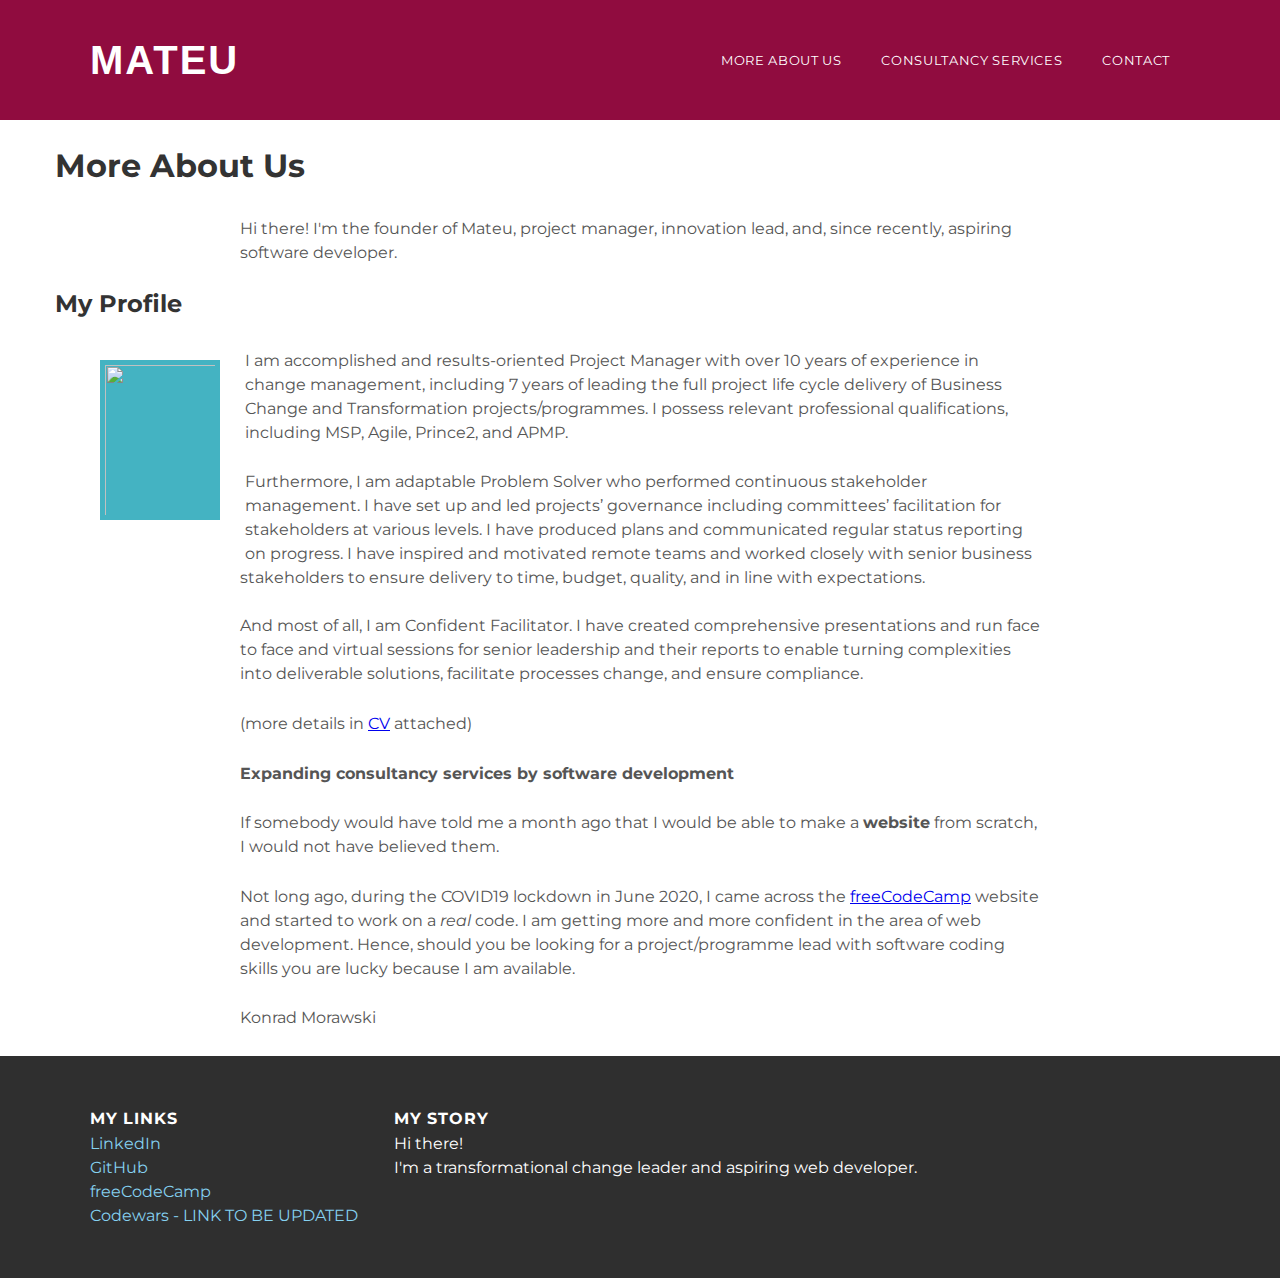
==== about.html @ 67dcff01 "Add files via upload" ====
<!DOCTYPE html>
<html>
<head>
  <meta charset="utf-8">
  <meta name="viewport" content="width+divice-width, initial-scale=1.0">

<link rel="stylesheet" href="style.css">
<!-- An icon library loaded to show a hamburger menu (bars) on small screens -->
<!--<link rel="stylesheet" href="https://cdnjs.cloudflare.com/ajax/libs/font-awesome/4.7.0/css/font-awesome.min.css">-->

</head>
<body>
  <div id="header">
  <div class="container">
    <span class="logo">
      <a href="index.html">MATEU</a></span>
    <div class="topnav" id="myTopnav">
      <a href="about.html" class="active">More About Us</a>
      <a href="services.html">Consultancy Services</a>
      <a href="contact.html">Contact</a>
      <a href="javascript:void(0);" class="icon" onclick="myFunction()">
        <i class="fa fa-bars"></i>
      </a>
    </div>
 </div>
</div>
<div class="moreAboutUs">
<h1>More About Us</h1><br>
 <p>Hi there! I'm the founder of Mateu, project manager, innovation lead, and, since recently, aspiring software developer.</p>
 <h2 class="myProfile">My Profile</h2>
  <div class="container">
    <div class="post">
      <div class="post-author">
      <div><img id="photo-author" src="img/IMG_4513.jpg"></div><br>
      </div>
      <p>I am accomplished and results-oriented Project Manager with over 10 years of experience in change management, including 7 years of leading the full project life cycle delivery of Business Change and Transformation projects/programmes. I possess relevant professional qualifications, including MSP, Agile, Prince2, and APMP.</p><br>
      <p>Furthermore, I am adaptable Problem Solver who performed continuous stakeholder management. I have set up and led projects’ governance including committees’ facilitation for stakeholders at various levels. I have produced plans and communicated regular status reporting on progress. I have inspired and motivated remote teams and worked closely with senior business stakeholders to ensure delivery to time, budget, quality, and in line with expectations.<p><br>
      <p>And most of all, I am Confident Facilitator. I have created comprehensive presentations and run face to face and virtual sessions for senior leadership and their reports to enable turning complexities into deliverable solutions, facilitate processes change, and ensure compliance.</p><br>
      <p>(more details in <a href="Konrad Morawski_CV.pdf">CV</a> attached)<br>
    </div><br>
        <p><strong>Expanding consultancy services by software development</strong></p><br>
        <p>If somebody would have told me a month ago that I would be able to make a <strong>website</strong> from scratch, I would not have believed them.</p><br>
        <p>Not long ago, during the COVID19 lockdown in June 2020, I came across the <a href="https://www.freecodecamp.org/learn"> freeCodeCamp</a> website and started to work on a <em>real</em> code. I am getting more and more confident in the area of web development. Hence, should you be looking for a project/programme lead with software coding skills you are lucky because I am available.</p><br>
        <p id="author">Konrad Morawski</p>
      </div><br>
  </div>
</div>
<div id="footer">
<div class="container">
<div class="column">
  <h4 id="myLinks">My links</h4>
  <p>
    <a href="https://www.linkedin.com/in/konrad-morawski-75322228">LinkedIn</a><br>
    <a href="https://github.com/KonradM-dot/KonradM-dot.github.io.git">GitHub</a><br>
    <a href="https://www.freecodecamp.org/konradm">freeCodeCamp</a><br>
    <a href=" ">Codewars - LINK TO BE UPDATED</a>
  </p>
  </div>
  <div class="column">
  <h4 id="myStory">My Story</h4>
<p>Hi there!</p><p>I'm a transformational change leader and aspiring web developer.</p>
</div>
</div>
</div>
</div>
<script src="js/javascript.js"></script>
</body>
</html>
---- style.css ----
@import url(http://fonts.googleapis.com/css?family=Montserrat:400,700);
.logo {
  font-family: "Abadi", sans-serif;
  float: left;
  font-weight: 800;
  color: #FBFDFD;
  font-size: 40px;
  padding: 10px 0px 0px 0px;
  margin: -10px auto 0px auto;
  display: block;
}
.logo:hover {
  color: #7001A9;
}
/* Line with Logo and Nav menu */
#header {
  background-color: #900C3F;
  height: 120px;
  line-height: 120px;
}

.topnav {
  float:right;
  overflow: hidden;
  background-color: #333;
}

/* The links inside the navigation bar styled */
.topnav a {
  background-color: #900C3F;
  float: left;
  display: block;
  color: #f2f2f2;
  text-align: center;
  padding: 0px 20px;
  text-decoration: none;
  font-size: 13px;
}

/* An active class added to highlight the current page */
.topnav a.active {
  color: white;
  /*text-decoration-line: underline;
  text-decoration-style: solid;
  text-decoration-color: white;
  padding-bottom: 20px;
  color: gray;
  font-size: 20px;*/
}

/* The link that opens and closes the topnav on small screens hidden*/
.topnav .icon {
  display: none;
}

/* When the screen is less than 600 pixels wide, hide all links, except for the first one. Show the link that contains should open and close the topnav (.icon) */
@media screen and (max-width: 800px) {
  .topnav a:not(:first-child) {display: none;}
  .topnav a.icon {
    float: right;
    display: block;
  }
}
/* The "responsive" class is added to the topnav with JavaScript when the user clicks on the icon. This class makes the topnav look good on small screens (display the links vertically instead of horizontally) */
@media screen and (max-width: 600px) {
  .topnav.responsive {position: relative;}
  .topnav.responsive a.icon {
    position: absolute;
    right: 0;
    top: 0;
  }
  .topnav.responsive a {
    float: none;
    display: block;
    text-align: left;
  }
}



/* Logo and topnav text formating*/
#header a {
  color: white;
  text-decoration: none;
  text-transform: uppercase;
  letter-spacing: 0.05em;
}
#header a:hover {
  color: #A3F085;
}

/* Making it responsive*/
* {
  box-sizing: border-box;
  margin: 0;
  padding: 0;
}

.row::after {
  content:"";
  clear: both;
  display: table;
}

/* For mobile phones: */
[class*="col-"] {
  width: 100%;
}

@media only screen and (min-width: 600px) {
  /* For tablets: */
  .col-s-1 {width: 8.33%;}
  .col-s-2 {width: 16.66%;}
  .col-s-3 {width: 25%;}
  .col-s-4 {width: 33.33%;}
  .col-s-5 {width: 41.66%;}
  .col-s-6 {width: 50%;}
  .col-s-7 {width: 58.33%;}
  .col-s-8 {width: 66.66%;}
  .col-s-9 {width: 75%;}
  .col-s-10 {width: 83.33%;}
  .col-s-11 {width: 91.66%;}
  .col-s-12 {width: 100%;}
}
@media only screen and (min-width: 768px) {
  /* For desktop: */
  .col-1 {width: 8.33%;}
  .col-2 {width: 16.66%;}
  .col-3 {width: 25%;}
  .col-4 {width: 33.33%;}
  .col-5 {width: 41.66%;}
  .col-6 {width: 50%;}
  .col-7 {width: 58.33%;}
  .col-8 {width: 66.66%;}
  .col-9 {width: 75%;}
  .col-10 {width: 83.33%;}
  .col-11 {width: 91.66%;}
  .col-12 {width: 100%;}
}



body {
  font-family: "Montserrat", sans-serif;
  color: #555;
  margin: 0;
  line-height: 1.6;
}

/* Text in header and footer*/
.container {
  max-width: 1100px;
  margin: 0 auto;
}

/* Footer columns*/
.column {
  min-width: 300px;
  display: inline-block;
  vertical-align: top;
}
#footer {
  background-color: #2f2f2f;
  padding: 50px 0;
}
#footer h4 {
  color: white;
  text-transform: uppercase;
  letter-spacing: 0.05em;
}
#footer p {
  color: white;
}
#footer a {
  color: #85D1F0;
  text-decoration: none;
}
#footer a:hover {
  color: #F6A623;
}
p, li {
  max-width:800px;
  margin: 0 auto;
  line-height: 1.5;
}
#content {
  max-width: 800px;
  margin: 0 auto;
  padding: 30px 0;
}
#myProfile {
  margin-bottom: -15px;
}
#photo-author {
   vertical-align: left;
   float: left;
   width: 120px;
   height: 160px;
   padding: 5px;
   margin: 37px 25px 25px 0px;
   background-color: #44b3c2;
}
#contact, #consultancyServices, #moreAboutUs, .post-author  {
  margin-left: 10px;
}
h1, h2, h3, h4 {
  color: #333;
  padding: 20px 0 0 55px;
}

#myLinks, #myStory {
  color: #333;
  padding: 0px;
}

.slider {
  position: relative;
  overflow: hidden;
  height: 400px;
  weight: 100vw;
}

.slide {
  position: absolute;
  top: 0;
  left:0;
  width: 100%;
  height: 100%;
  opacity: 0;
  transition: opacity 0.4s easy-in-out;
}

.slide.current {
  opacity: 1;
}

.content h1 {
  color: rgba(255, 255, 255);
}

.slide .content {
  position: absolute;
  bottom: 20px;
  left: -600px;
  opacity: 0;
  width: 400px;
  background-color: rgba(255, 255, 255, 0.2);
  color: rgba(255, 255, 255);
  padding: 35px 35px 35px 90px;
}

.slide .content h1 {
  margin-bottom: 10px;
}

.slide.current .content {
  opacity: 1;
  transform: translateX(600px);
  transition: all 0.7s ease-in-out 0.3s;
}

.buttons button#next {
  position: absolute;
  top: 50%;
  right: 15px;
}

.buttons button#prev {
  position: absolute;
  top: 50%;
  left: 15px;
}

.buttons button {
  border: 2px solid #fff;
  background-color: transparent;
  color: #fff;
  cursor: pointer;
  padding: 13px 16px;
  border-radius: 50%;
  outline: none;
}

.buttons button:hover {
  background-color: #fff;
  color: #333;
}

/* Pause/Play Stop/Start Slideshow */
.buttons button#pause {
  position: absolute;
  top: 57%;
  right: 15px;
}


@media(max-width: 500px) {
  .slide .content {
    bottom: -300px;
    left: 0;
    width:100%;
  }
  .slide.current .content {
    transform: translateY(-300px);
  }
}

/* Background Images */
.slide:first-child {
  background: url('/img/carousel1.jpg') no-repeat center center/cover;
}
.slide:nth-child(2) {
  background: url('/img/carousel2.jpg') no-repeat center top/cover;
}
.slide:nth-child(3) {
  background: url('/img/carousel3.jpg') no-repeat center top/cover;
}
.slide:nth-child(4) {
  background: url('/img/carousel4.jpg') no-repeat center top/cover;
}
.slide:nth-child(5) {
  background: url('/img/carousel5.jpg') no-repeat center top/cover;
}
.slide:nth-child(6) {
  background: url('/img/carousel6.jpg') no-repeat center top/cover;
}
.slide:nth-child(7) {
  background: url('/img/carousel7.jpg') no-repeat center top/cover;
}
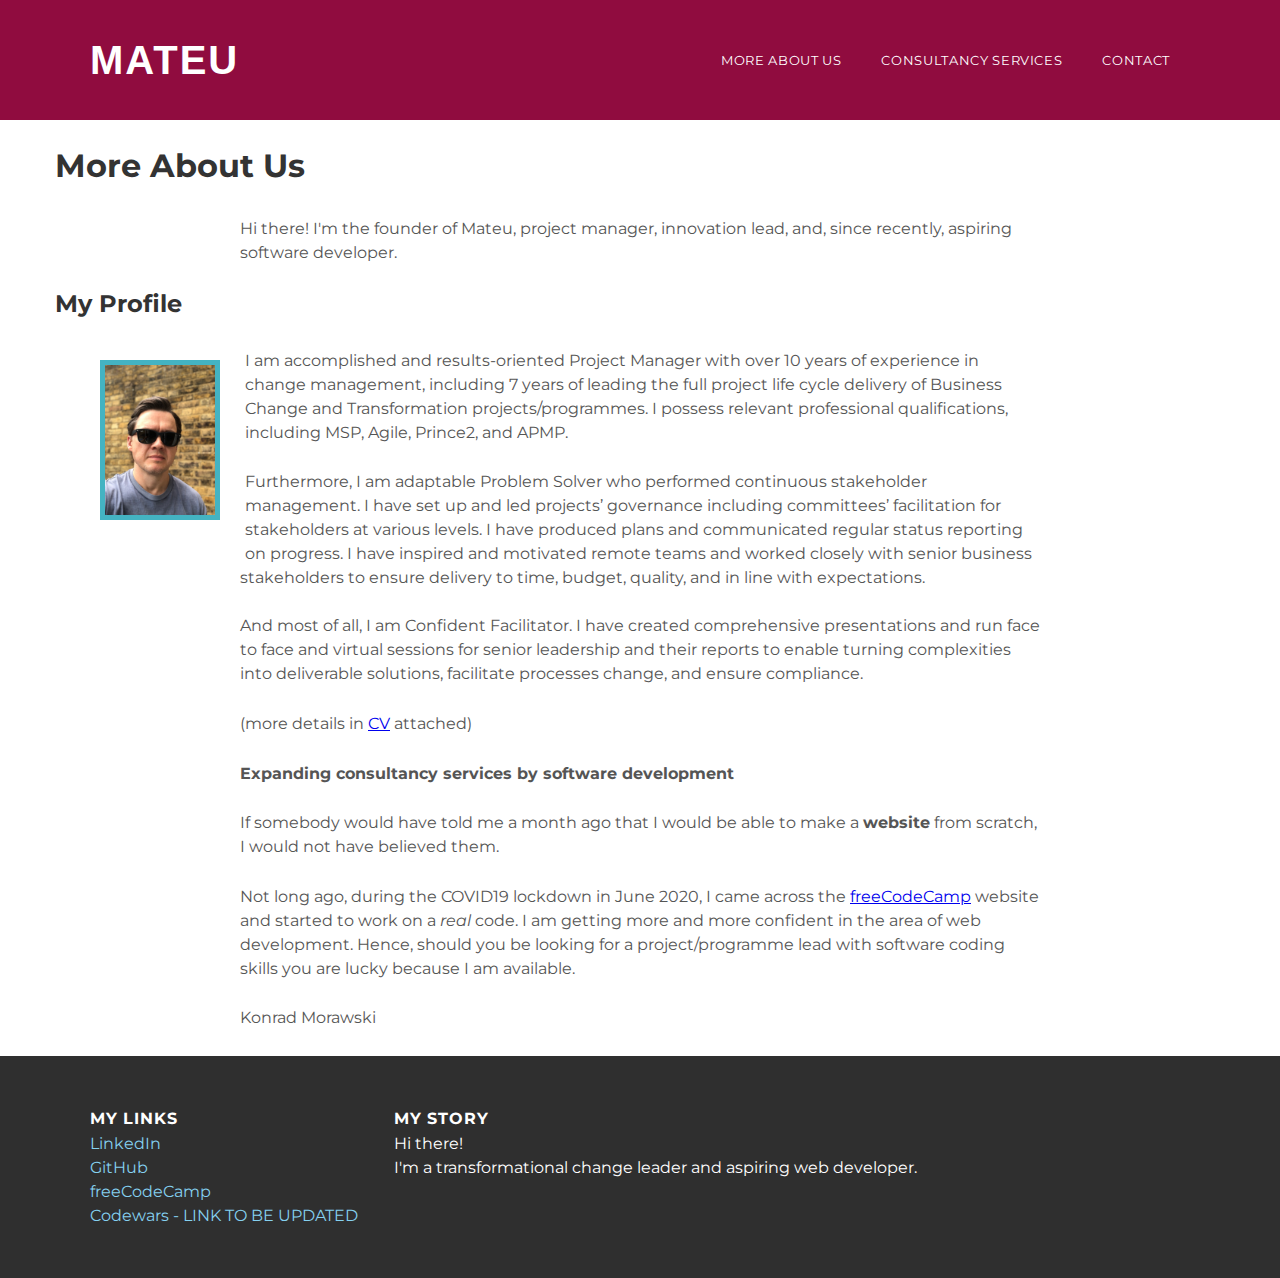
==== commit cb2f0290: "Update about.html" ====
--- a/about.html
+++ b/about.html
@@ -31,7 +31,7 @@
   <div class="container">
     <div class="post">
       <div class="post-author">
-      <div><img id="photo-author" src="img/IMG_4513.jpg"></div><br>
+      <div><img id="photo-author" src="IMG_4513.jpg"></div><br>
       </div>
       <p>I am accomplished and results-oriented Project Manager with over 10 years of experience in change management, including 7 years of leading the full project life cycle delivery of Business Change and Transformation projects/programmes. I possess relevant professional qualifications, including MSP, Agile, Prince2, and APMP.</p><br>
       <p>Furthermore, I am adaptable Problem Solver who performed continuous stakeholder management. I have set up and led projects’ governance including committees’ facilitation for stakeholders at various levels. I have produced plans and communicated regular status reporting on progress. I have inspired and motivated remote teams and worked closely with senior business stakeholders to ensure delivery to time, budget, quality, and in line with expectations.<p><br>
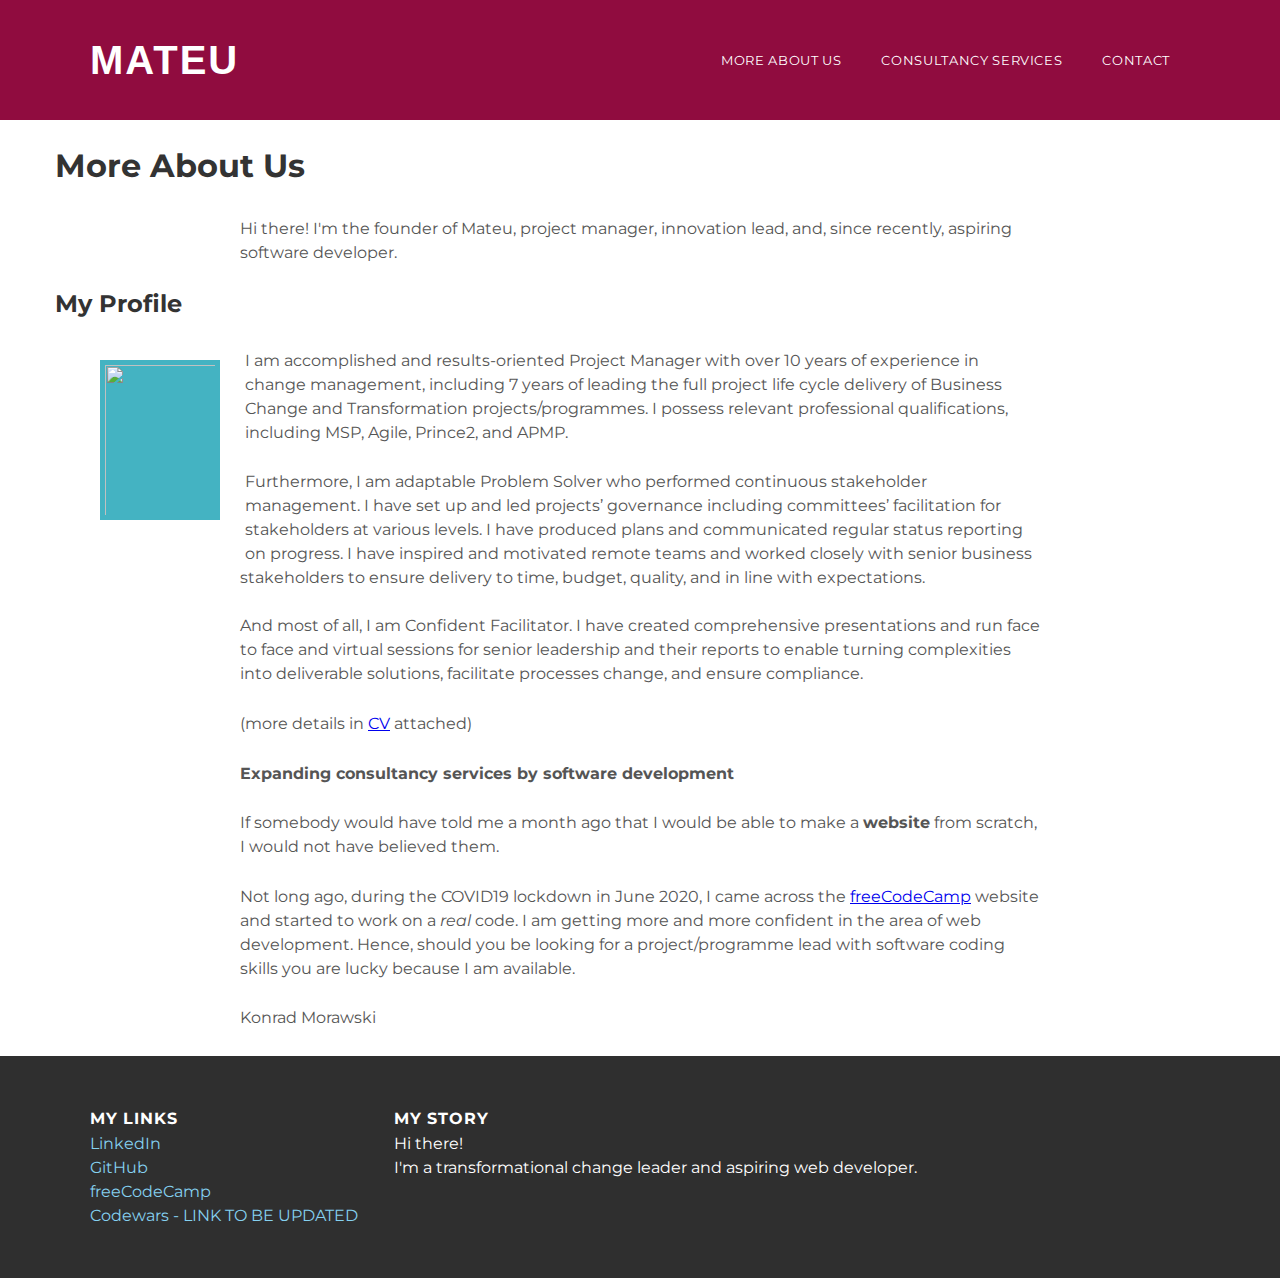
==== commit b23842ca: "Update about.html" ====
--- a/about.html
+++ b/about.html
@@ -31,7 +31,7 @@
   <div class="container">
     <div class="post">
       <div class="post-author">
-      <div><img id="photo-author" src="IMG_4513.jpg"></div><br>
+      <div><img id="photo-author" src="img/IMG_4513.jpg"></div><br>
       </div>
       <p>I am accomplished and results-oriented Project Manager with over 10 years of experience in change management, including 7 years of leading the full project life cycle delivery of Business Change and Transformation projects/programmes. I possess relevant professional qualifications, including MSP, Agile, Prince2, and APMP.</p><br>
       <p>Furthermore, I am adaptable Problem Solver who performed continuous stakeholder management. I have set up and led projects’ governance including committees’ facilitation for stakeholders at various levels. I have produced plans and communicated regular status reporting on progress. I have inspired and motivated remote teams and worked closely with senior business stakeholders to ensure delivery to time, budget, quality, and in line with expectations.<p><br>
